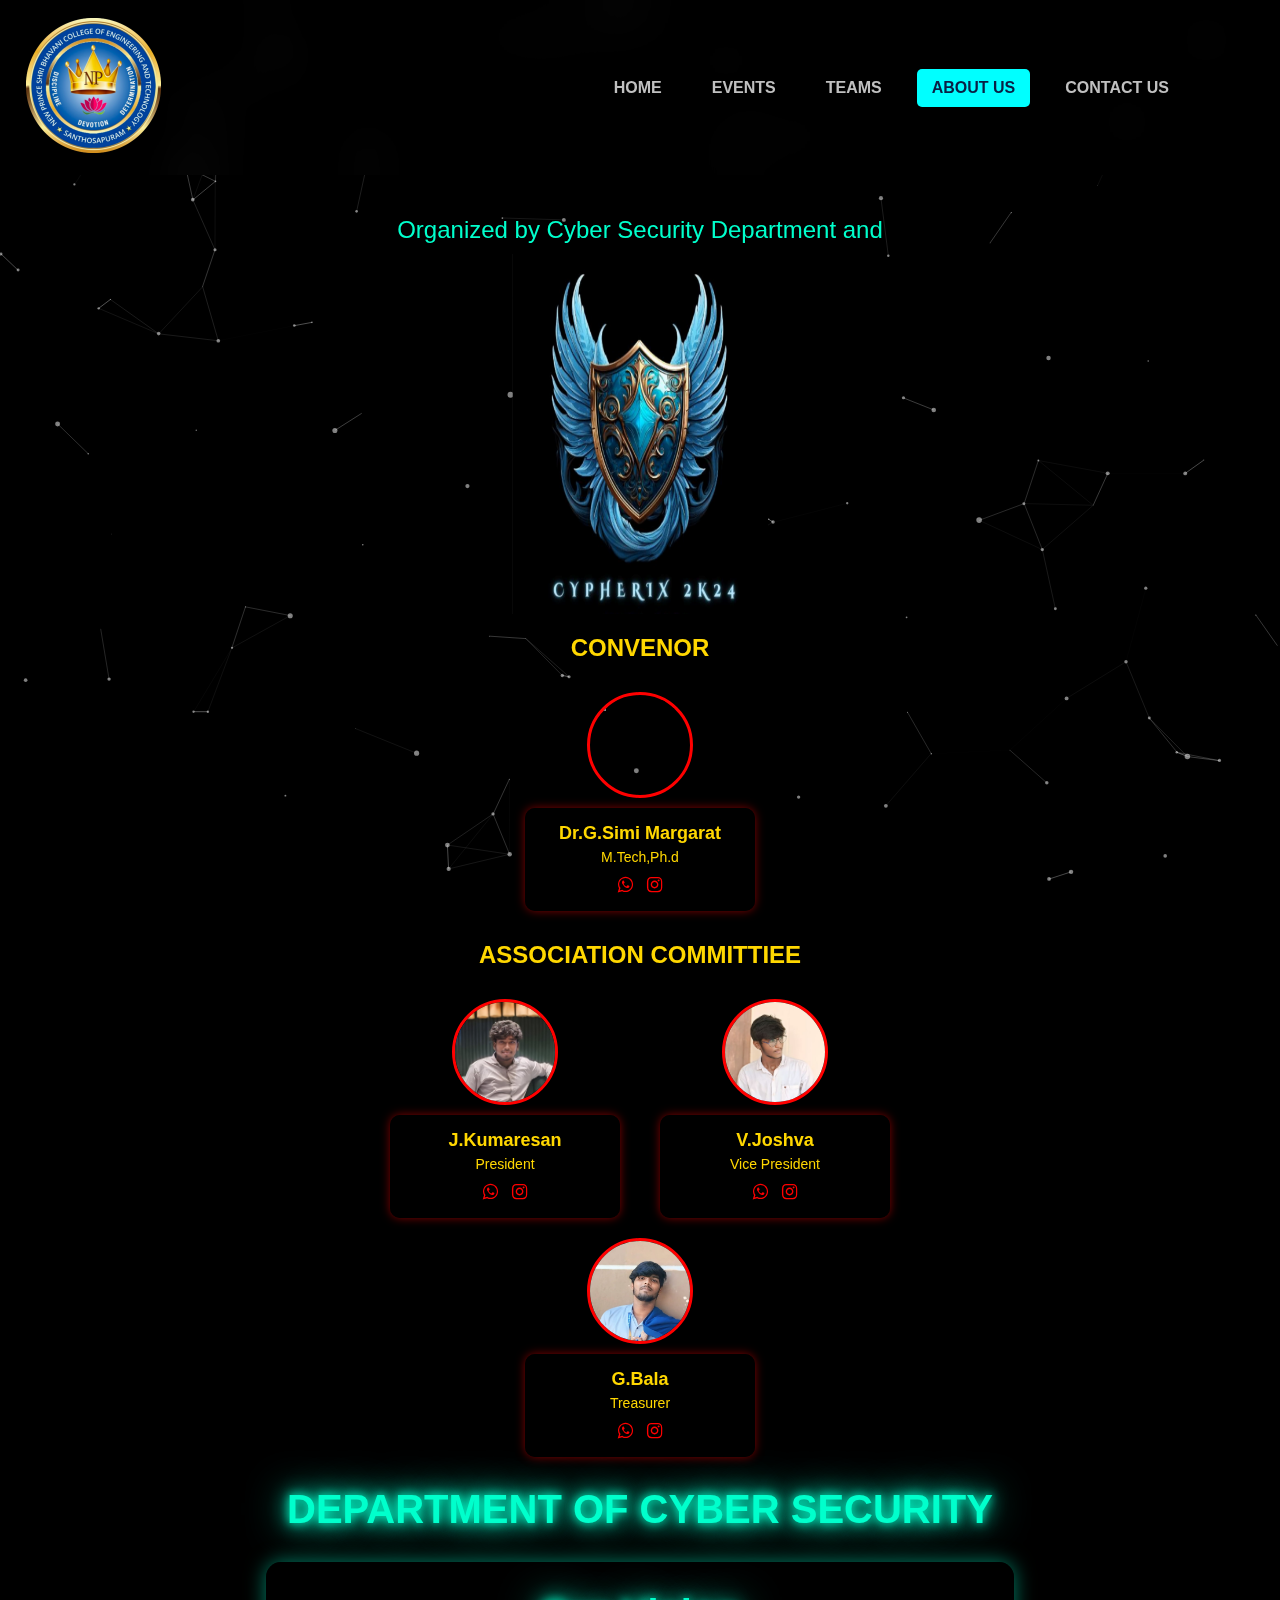
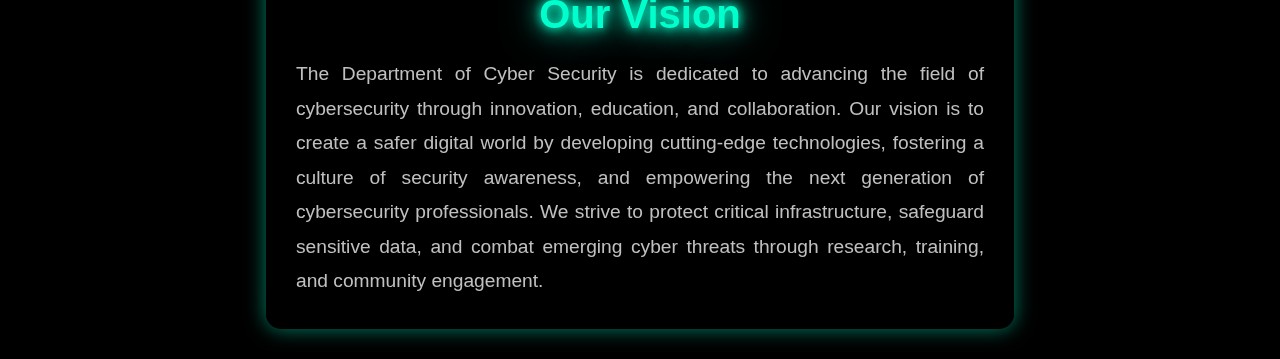
==== about-us.html @ 41dae0b8 "added countdown" ====
<!DOCTYPE html>
<html lang="en">
  <head>
    <link rel="icon" type="image/png" href="/assets/images/ico.png" />
    <meta charset="UTF-8" />
    <meta name="viewport" content="width=device-width, initial-scale=1.0" />
    <link rel="stylesheet" href="assets/css/Styles.css" />
    <script src="assets/js/Script.js"></script>
    <script src="assets/particles.min.js"></script>
    <script>
      particlesJS.load(
        "particles-js",
        "assets/particlesjs-config.json",
        function () {
          console.log("Particles.js configuration loaded successfully!");
        }
      );
    </script>
    <title>Teams</title>
    <link
      rel="stylesheet"
      href="https://cdnjs.cloudflare.com/ajax/libs/font-awesome/4.7.0/css/font-awesome.min.css"
    />
  </head>
  <body>
    <header class="navbar">
      <div class="logo">
        <img
          id="logooo"
          src="/assets/images/Cypherix.png"
          alt="Cypherix Logo"
        />
      </div>
      <div class="hamburger menu-toggle" onclick="toggleMenu()">
        <img src="/assets/images/thumb.png" alt="" />
      </div>
      <nav class="nav-links">
        <a href="/">Home</a>
        <a href="/Events.html">Events</a>
        <a href="/Teams.html">Teams</a>
        <a href="/about-us.html" class="selected">About Us</a>
        <a href="#">Contact Us</a>
      </nav>
      <nav class="nav-links mobile-menu">
        <a href="/">Home</a>
        <a href="/Events.html">Events</a>
        <a href="/Teams.html">Teams</a>
        <a href="/about-us.html" class="selected">About Us</a>
        <a href="#">Contact Us</a>
      </nav>
    </header>
    <div id="separator"></div>
    <div
      style="
        display: flex;
        justify-content: center;
        flex-direction: column;
        width: 100%;
        align-items: center; /* Center everything horizontally */
      "
    >
      <!-- Add the "Organized by" line -->
      <p
        style="
          font-size: 1.5rem;
          color: #00ffcc;
          text-align: center;
          margin-bottom: 10px;
        "
      >
        Organized by Cyber Security Department and
      </p>
      <!-- Cypherix Logo -->
      <div style="display: flex; justify-content: center">
        <img
          id="cyphlo"
          src="/assets/images/cypherixLogo.png"
          alt="Cypherix Logo"
        />
      </div>
      <!-- Cypherix Text -->
      <!-- <div class="tech-he" style="display: flex; justify-content: center">
    <div class="hu"><p>Cypherix</p></div>
  </div> -->
    </div>

    <!-- Row 1: Technical Event Heads -->
    <div class="team-row">
      <h2 class="row-heading">CONVENOR</h2>
      <div class="team-members">
        <div class="team-container">
          <div class="team-circle">
            <img src="/assets/images/teams" alt="Person 1" />
          </div>
          <div class="team-box">
            <p class="team-name">Dr.G.Simi Margarat</p>
            <p class="team-specialization">M.Tech,Ph.d</p>
            <div class="social-links">
              <a href="https://wa.me//johndoe" target="_blank"
                ><i class="fa fa-whatsapp"></i
              ></a>
              <a href="https://instagram.com/johndoe" target="_blank"
                ><i class="fa fa-instagram"></i
              ></a>
            </div>
          </div>
        </div>
      </div>
    </div>

    <!-- Row 2: Non-Technical Event -->
    <div class="team-row">
      <h2 class="row-heading">Association Committiee</h2>
      <div class="team-members">
        <div class="team-container">
          <div class="team-circle">
            <img src="/assets/images/teams/kumaresan.jpg" alt="Person 3" />
          </div>
          <div class="team-box">
            <p class="team-name">J.Kumaresan</p>
            <p class="team-specialization">President</p>
            <div class="social-links">
              <a href="https://wa.me//+916385105709" target="_blank"
                ><i class="fa fa-whatsapp"></i
              ></a>
              <a href="https://www.instagram.com/_mr__black___ghost/" target="_blank"
                ><i class="fa fa-instagram"></i
              ></a>
            </div>
          </div>
        </div>
        <div class="team-container">
          <div class="team-circle">
            <img src="/assets/images/teams/joshva.jpg" alt="Person 3" />
          </div>
          <div class="team-box">
            <p class="team-name">V.Joshva</p>
            <p class="team-specialization">Vice President</p>
            <div class="social-links">
              <a href="https://wa.me//+919344395887" target="_blank"
                ><i class="fa fa-whatsapp"></i
              ></a>
              <a href="https://www.instagram.com/its_me_joshva_2707/" target="_blank"
                ><i class="fa fa-instagram"></i
              ></a>
            </div>
          </div>
        </div>
      </div>
      <div class="team-members">
        <div class="team-container">
          <div class="team-circle">
            <img src="/assets/images/teams/bala.jpg" alt="Person 3" />
          </div>
          <div class="team-box">
            <p class="team-name">G.Bala</p>
            <p class="team-specialization">Treasurer</p>
            <div class="social-links">
              <a href="https://wa.me//+919962348907" target="_blank"
                ><i class="fa fa-whatsapp"></i
              ></a>
              <a href="https://www.instagram.com/unluckyfellow41/" target="_blank"
                ><i class="fa fa-instagram"></i
              ></a>
            </div>
          </div>
        </div>
      </div>
    </div>
    <!-- Row 3: Department of Cyber Security -->
    <div class="team-row">
      <h2 class="row-heading special-heading">Department of Cyber Security</h2>
      <div class="team-members">
        <div class="team-container">
          <div class="team-box-large">
            <p class="team-name special-heading">Our Vision</p>
            <p class="team-specialization-large">
              The Department of Cyber Security is dedicated to advancing the
              field of cybersecurity through innovation, education, and
              collaboration. Our vision is to create a safer digital world by
              developing cutting-edge technologies, fostering a culture of
              security awareness, and empowering the next generation of
              cybersecurity professionals. We strive to protect critical
              infrastructure, safeguard sensitive data, and combat emerging
              cyber threats through research, training, and community
              engagement.
            </p>
          </div>
        </div>
      </div>
    </div>

    <div id="particles-js"></div>
    <style>
      body {
        overflow-x: hidden;
      }
      /* Navbar styles */
      .navbar img {
        margin-right: 2vh;
      }

      /* Team Row */
      .team-row {
        margin: 20px auto;
        text-align: center;
        width: 80%;
        max-width: 1200px;
      }

      .row-heading {
        color: #ffd700; /* Gold */
        font-size: 24px;
        font-weight: bold;
        margin-bottom: 20px;
        text-transform: uppercase;
      }

      /* Team Members Container */
      .team-members {
        display: flex;
        flex-wrap: wrap;
        justify-content: center;
        gap: 20px;
      }

      /* Team Container */
      .team-container {
        display: flex;
        flex-direction: column;
        align-items: center;
        margin: 10px;
        text-align: center;
      }

      .team-circle {
        width: 100px;
        height: 100px;
        border-radius: 50%;
        overflow: hidden;
        border: 3px solid #ff0000; /* Red */
        margin-bottom: 10px;
        display: flex;
        justify-content: center;
        align-items: center;
      }

      .team-circle img {
        width: 100%;
        height: 100%;
        object-fit: cover;
      }

      .team-box {
        background-color: rgba(0, 0, 0, 0.8); /* Black with transparency */
        padding: 15px;
        border-radius: 10px;
        width: 200px;
        color: #ffd700; /* Gold */
        font-family: Arial, sans-serif;
        box-shadow: 0 0 10px rgba(255, 0, 0, 0.5); /* Red shadow */
        backdrop-filter: blur(5px);
      }

      .team-name {
        font-size: 18px;
        font-weight: bold;
        margin-bottom: 5px;
      }

      .team-specialization {
        font-size: 14px;
        margin-bottom: 10px;
      }

      .social-links a {
        color: #ff0000; /* Red */
        margin: 0 5px;
        font-size: 18px;
        text-decoration: none;
      }

      .social-links a:hover {
        color: #ffd700; /* Gold on hover */
      }
      .hu {
        font-size: 4vh;
        color: white;
        text-shadow: 0 0 5px #00ffcc, 0 0 10px #00ffcc, 0 0 20px #00ffcc,
          0 0 40px #00ffcc;
      }
      /* Special Heading Style */
      .special-heading {
        font-family: "Orbitron", sans-serif; /* Futuristic font */
        font-size: 2.5rem;
        color: #00ffcc; /* Neon cyan */
        text-shadow: 0 0 10px #00ffcc, 0 0 20px #00ffcc, 0 0 40px #00ffcc;
        margin-bottom: 20px;
      }

      /* Large Box for Description */
      .team-box-large {
        background-color: rgba(0, 0, 0, 0.6); /* Semi-transparent black */
        padding: 30px;
        border-radius: 15px;
        width: 80%; /* Wider box */
        max-width: 800px; /* Maximum width */
        color: #ffffff; /* White text */
        font-family: Arial, sans-serif;
        box-shadow: 0 0 20px rgba(0, 255, 204, 0.5); /* Neon glow */
        backdrop-filter: blur(10px); /* Blurred background */
        margin: 0 auto; /* Center the box */
      }

      /* Large Text for Description */
      .team-specialization-large {
        font-size: 1.2rem;
        line-height: 1.8;
        text-align: justify;
        color: #c0c0c0; /* Light gray for readability */
      }
      #cyphlo {
        height: 40vh;
        width: 20vw;
      }
      /* Mobile Responsive Styles */
      @media (max-width: 768px) {
        /* Adjust the "Organized by" line */
        p {
          font-size: 1.2rem; /* Smaller font size for mobile */
        }

        /* Adjust Cypherix logo size */
        /* img {
    height: 10vh; 
    width: 11vh;
  } */

        /* Adjust Cypherix text */
        .hu {
          font-size: 3vh; /* Smaller font size for mobile */
        }

        /* Adjust the Department of Cyber Security section */
        .team-box-large {
          width: 90%; /* Wider box for mobile */
          padding: 20px; /* Smaller padding for mobile */
        }

        .team-specialization-large {
          font-size: 1rem; /* Smaller font size for mobile */
          line-height: 1.6; /* Better line spacing for mobile */
        }

        /* Adjust headings for mobile */
        .special-heading {
          font-size: 2rem; /* Smaller heading for mobile */
        }

        /* Adjust team boxes for mobile */
        .team-box {
          width: 90%; /* Wider box for mobile */
          margin: 10px auto; /* Center the box */
        }
        #cyphlo {
          width: 70vw;
          height: 30vh;
        }
      }
    </style>
  </body>
</html>
---- assets/css/Styles.css ----
/* General Reset */
* {
  margin: 0;
  padding: 0;
  z-index: 1;
}

/* Body Styling */
body {
  margin: 0;
  font-family: Arial, sans-serif;
  background-color: black; /* Deep Blue */
}

/* Navbar Styling */
.navbar {
  display: flex;
  justify-content: space-between;
  align-items: center;
  /* background-color: black;  */
  width: 100%;
  position: fixed;
  top: 0;
  left: 0;
  z-index: 2;
  /* backdrop-filter: blur(20px); */
  /* background-color: #800020; */
  /* background: linear-gradient(to bottom, #2FCADB, #4e9aa9, #607071); */
  backdrop-filter: blur(20px);
}

/* Flex Layout for Desktop */
.nav-links {
  display: flex;
  gap: 20px;
  margin-right: 7.5vw;
  /* border-radius: 50%; */
}

.nav-links a {
  color: #c0c0c0; /* Silver */
  text-decoration: none;
  padding: 10px 15px;
  text-transform: uppercase;
  font-weight: bold;
}

.nav-links a:hover {
  background-color: #00ffff; /* Electric Cyan */
  color: #0a1f44; /* Deep Blue */
  border-radius: 5px;
}

.nav-links a.selected {
  background-color: #00ffff; /* Electric Cyan */
  color: #0a1f44; /* Deep Blue */
  border-radius: 5px;
}

/* Mobile Menu Styling */
.nav-links.mobile-menu {
  display: none; /* Hidden by default */
  flex-direction: column; /* Stack links vertically */
  position: absolute;
  top: 60px; /* Adjust according to navbar height */
  left: 0;
  width: 100%;
  background-color: #2e2e2e; /* Dark Gray */
  z-index: 1000; /* Ensure it is above other content */
}

.nav-links.mobile-menu a {
  color: #c0c0c0; /* Silver */
  text-decoration: none;
  padding: 15px 20px;
  text-transform: uppercase;
  font-weight: bold;
  display: block; /* Each link takes up full width */
}

.nav-links.mobile-menu a:hover {
  background-color: #00ffff;
  color: #0a1f44;
  border-radius: 5px;
}

.nav-links.mobile-menu.active {
  margin-top: 20px;
  display: flex; /* Show menu when active */
}

/* Hamburger Styling */
.hamburger {
  display: none; /* Hide by default */
  cursor: pointer;
  width: 40px; /* Ensure visibility */
  height: 40px;
  position: absolute;
  top: 15px;
  right: 20px;
  z-index: 100;
}
.hamburger img {
  width: 100%;
  height: 100%;
}
.logo img {
  margin-top: 2vh;
  margin-bottom: 2vh;
  margin-left: 2vw;
  height: 15vh;
}

.navbar img {
  height: 5vh;
}
#spart {
  height: 40px;
}
#logooo {
  height: 15vh;
}
.navbar img {
  height: 5vh;
}
/* Additional Styles */
#poster-section {
  display: block;
  justify-content: center;
  align-items: center;
  /* margin-bottom: 10vh; */
  padding-top: 0px;
  height: auto;
}
#poster-section img {
  max-width: 100%;
  height: 40vh;
  border-radius: 10px; /* Optional rounded corners */
  box-shadow: 0 4px 8px rgba(0, 0, 0, 0.3); /* Adds a slight shadow */
}

#a111 {
  display: flex;
  justify-content: center;
}
#backgroundVideo {
  position: fixed;
  top: 0;
  left: 0;
  width: 100%;
  height: 100%;
  object-fit: cover;
  z-index: -1;
}
#pos-img {
  display: flex;
  justify-content: center;
}
.symp-nam {
  font-family: "Uchen", serif;
  color: beige;
  font-size: 4vh;
}
#home-main {
  margin-top: 20vh;
}
.RegDiv {
  position: absolute;
  bottom: 50%;
  left: 50%;
  transform: translateX(-50%);
}
.RegisterButton {
  background-color: red;
  color: white;
  border: none;
  padding: 10px 20px;
  font-size: 16px;
  cursor: pointer;
  position: relative;
  bottom: 0;
  left: 50%;
  transform: translateX(-50%);
}
.welcome {
  /* padding-left: 1vw; */
  padding-top: 5vh;
  text-align: left;
}
.welcome h2 {
  color: beige;
  font-size: 8vh;
}
.welcome p {
  color: beige;
  font-size: 6vh;
}
#particles-js {
  position: fixed; /* Covers the entire viewport */
  top: 0;
  left: 0;
  width: 100%;
  height: 100%;
  z-index: -1; /* Keeps it behind other content */
  pointer-events: none; /* Allows mouse events to pass through */
}
.tech-des h2 {
  color: beige;
  font-family: "Uchen", serif;
  font-size: 7vh;
}
.tech-des {
  color: beige;
  font-family: "Poppins", sans-serif;
}
#event-main {
  margin-top: 20vh;
  /* display: flex;
  flex-wrap: wrap;
  flex-direction: column; */
}
#event-main img {
  object-fit: cover;
  width: 100%;
}
@keyframes scaleText {
  0% {
    transform: scale(3);
    opacity: 0;
  }
  100% {
    transform: scale(1);
    opacity: 1;
  }
}

#tech-he {
  animation: scaleText 1s ease-out;
}

.outer-par {
  perspective: 1000px;
  width: 30vw;
  height: 40vw;
  margin-bottom: 10vh;
  /* height: fit-content; */
  /* position: absolute; */
}
#events {
  /* display: grid; */
  /* height: 100vh; */
  display: flex;
  flex-direction: column;
  /* gap: 3vw; */
  align-items: center;
  /* justify-content: space-around; */
  /* grid-template-columns: repeat(2, 1fr); */
  gap: 50px;
  /* margin-left: 3vw; */
  /* padding: 20px; */
}
.event-row {
  display: flex;
  justify-content: center;
  gap: 50px;
  width: 100%;
}
.center-card {
  display: flex;
  justify-content: center;
  margin-top: 20px;
}
.non-tech-logo-container {
  display: flex;
  justify-content: center;
  /* margin-top: 150vh; */
  /* margin-top: 80px; Ensures proper spacing */
}
/* .TechLogo {
  height: 50vh;
} */
.card {
  position: relative;
  width: 30vw;
  height: 35vw;
  transform-style: preserve-3d;
  font-size: 2.5vw;
  cursor: pointer;
  display: flex;
  justify-content: center;
  align-items: center;
  background-color: green;
  box-shadow: none;
  border-radius: 8px;
}
.event {
  background-color: #37b7c3;
  border-radius: 8px;
  width: 30vw;
  height: 35vw;
  color: white;
  perspective: 1000px;
  backface-visibility: hidden;
  position: absolute;
  background-size: cover;
  background-position: center;
}

.backside {
  font-size: 1.5vw;
  border-radius: 8px;
  width: 30vw;
  height: 35vw;
  color: white;
  backface-visibility: hidden;
  position: absolute;
  display: flex;
  align-items: center;
  justify-content: center;
  flex-direction: column;
  transform: rotateY(180deg);
}
.backside li {
  text-align: center;
}
.Heading {
  display: flex;
  justify-content: center;
  align-items: center;
}
.Desc {
  font-size: 1.75vw;
  width: 100%;
  color: white;
  text-align: center;
  position: absolute;
  backface-visibility: hidden;
  display: flex;
  justify-content: center;
  align-items: center;
  bottom: 0;
  z-index: 2;
}
#an {
  font-size: 1.5vw;
}
.techbg::before {
  content: "";
  background-image: url("/assets/images/BG.webp");
  position: absolute;
  background-size: cover;
  background-position: center;
  top: 0;
  left: 0;
  right: 0;
  bottom: 0;
  opacity: 0.9;
}
/* .card.flipped {
  transform: rotateY(180deg);
  box-shadow: 0 8px 16px 0 rgba(0, 0, 0, 0.6);
} */
/* #events .event:nth-child(3) {
  grid-column: 1 / -1;
  justify-self: center;
  width: 50%;
} */
/* .TechLogo {
  margin-top: 10vh;
} */

.NTechLogo {
  object-fit: cover;
  height: 50vh;
  margin-top: 5vh;
  margin-bottom: 10vh;
}
#NTevent-main {
  margin-top: 5vh;
  position: relative;
}

#NTevents {
  display: flex;
  flex-direction: column;
  /* grid-template-columns: repeat(2, 1fr); */
  justify-content: space-around;
  align-items: center;
  gap: 20px;
  margin-top: 5vh;
  clear: both;
  position: relative;
}

.sub-nav {
  z-index: 2000;
  display: flex;
  justify-content: space-between;
  /* margin-top: 20vh; */
}
/* Technical page's css start from here */
.tech-he {
  font-family: "Montserrat", sans-serif;
  text-transform: uppercase;
  font-weight: 900;
  letter-spacing: 2px;
  text-shadow: 0px 4px 10px rgba(0, 0, 0, 0.8);
  opacity: 0;
  animation: fadeIn 1.5s ease-out forwards, glitch 2s infinite;
}
.tech-wo {
  color: white;
  font-size: 7vw;
  animation: flicker 2s infinite alternate;
}
.events-wo {
  color: #00c9a7;
  font-size: 7vw;
  animation: flicker 2s infinite alternate-reverse;
  /* position: relative; */
}
@keyframes fadeIn {
  from {
    opacity: 0;
    transform: translateY(-20px);
  }
  to {
    opacity: 1;
    transform: translateY(0);
  }
}

/* Glitch effect */
@keyframes glitch {
  0% {
    transform: translateX(0);
  }
  20% {
    transform: translateX(-2px);
  }
  40% {
    transform: translateX(2px);
  }
  60% {
    transform: translateX(-1px);
  }
  80% {
    transform: translateX(1px);
  }
  100% {
    transform: translateX(0);
  }
}

/* Neon Flicker Effect */
@keyframes flicker {
  0% {
    opacity: 1;
    text-shadow: 0px 0px 10px rgba(0, 255, 150, 0.9);
  }
  50% {
    opacity: 0.8;
    text-shadow: 0px 0px 20px rgba(0, 255, 150, 0.7);
  }
  100% {
    opacity: 1;
    text-shadow: 0px 0px 30px rgba(0, 255, 150, 1);
  }
}
.okiii {
  font-size: 5vh;
}
.DescText {
  color: beige;
}
.evendesc {
  margin-left: 15vw;
  font-size: 3vh;
}
#separator {
  margin-top: 24vh;
}
.event-rules {
  overflow-y: auto;
  max-height: 35vh;
  text-align: left;
}
.rega {
  display: block;
  width: fit-content;
  margin: 20px auto 0;
  padding: 12px 24px;
  font-size: 18px;
  font-weight: bold;
  color: white;
  background: linear-gradient(45deg, #ff5722, #ff9800);
  border: none;
  border-radius: 8px;
  text-align: center;
  text-decoration: none;
  box-shadow: 0 0 10px rgba(255, 87, 34, 0.8);
  transition: transform 0.2s, box-shadow 0.2s;
}
@media (max-width: 768px) {
  #home-main {
    margin-top: 15vh;
  }
  #logooo {
    height: 8vh;
  }
  #poster-section {
    /* margin-top: 15vh; */
    padding-top: 0;
    /* padding-left: 15vw; */
    border-radius: 100%;
  }
  #poster-section img {
    height: 28vh;
    width: 65vw;
  }
  .welcome {
    padding-left: 0px;
  }
  .welcome p {
    font-size: 6vw;
    text-align: left;
  }
  .welcome h2 {
    font-size: 10vw;
    text-align: left;
  }

  .hamburger {
    display: block; /* Ensure it's shown on mobile */
    cursor: pointer;
    width: 40px;
    height: 40px;
    position: absolute;
    top: 15px;
    right: 20px;
    z-index: 2000;
  }

  /* Hide default navbar links on mobile */
  .nav-links {
    display: none;
  }
  .navbar {
    position: fixed;
  }
  .nav-links.mobile-menu {
    display: none; /* Hidden by default */
    flex-direction: column;
    position: absolute;
    top: 60px;
    left: 0;
    width: 100%;
    background-color: #2e2e2e;
    z-index: 1000; /* Ensure it's above other content */
  }

  .nav-links.mobile-menu.active {
    display: flex; /* Show menu when active */
  }
  /* .sub-nav{
    flex-wrap: wrap;
  } */
  /* .sub-nav{
    white-space:nowrap;
  } */
  .tech-des h2 {
    color: beige;
    font-family: "Uchen", serif;
    font-size: 4vh;
  }
  .tech-des {
    color: beige;
    font-family: "Poppins", sans-serif;
  }
  #non-tech-ha {
    font-size: 3.5vh;
  }
  .menu-toggle {
    z-index: 1000000000;
    display: block;
  }
  #event-main {
    display: flex;
    justify-content: space-around;
    align-items: center;
    flex-direction: column;
    margin-top: 15vh;
  }
  /* #events .event:nth-child(3) {
    grid-column: auto;
    justify-self: stretch;
    width: auto;
  } */
  #events {
    display: flex;
    flex-direction: column;
    gap: 40px;
    align-items: center;
    position: relative;
    left: 0;
    margin-top: 5vh;
    /* height: 140vh; */
  }
  .event-row {
    display: flex;
    flex-direction: column; /* Makes events appear one per row */
    gap: 30px; /* Increased gap between events */
    align-items: center;
    width: 100%;
  }
  .TechLogo {
    height: 30vh;
  }
  #tech-he {
    font-size: 30px; /* Reduce font size */
    flex-direction: column; /* Stack text vertically */
    text-align: center;
    gap: 5px;
    margin-top: 20vh;
  }
  .non-tech-logo-container {
    margin-top: 0;
  }
  .navbar {
    position: fixed;
    display: block;
  }
  #NTevents {
    display: block;
    align-items: center;
    margin-top: 0vh;
  }
  .NTechLogo {
    margin-bottom: 10vh;
    height: 20vh;
  }
  .outer-par {
    width: 65vw;
    height: 80vw;
    /* margin-left: 10vh; */
  }
  .card {
    display: flex;
    flex-direction: column;
    align-items: center;
    justify-content: center;
    /* border-left: 15vh; */
    margin-bottom: 30vh;
    margin-top: auto;
    background-color: #37b7c3;
    border-radius: 8px;
    width: 65vw;
    height: 80vw;
    color: white;
    perspective: 1000px;
    backface-visibility: hidden;
    display: block;
    /* position: absolute; */

    /* align-items: center;
    justify-content: center;
    flex-direction: column; */
    margin-bottom: 10vh;
  }
  /* .card:hover {
    transform: rotateY(180deg);
    box-shadow: 0 8px 16px 0 rgba(0, 0, 0, 0.6);
  } */

  .Desc {
    font-size: 3.5vw;
    width: 100%;
    display: flex;
    justify-content: center;
    align-items: center;
  }
  #an {
    font-size: 3vw;
  }
  .event {
    background-color: #37b7c3;
    display: flex;
    flex-direction: column;
    gap: 100vh;
    /* padding: 20px; */
    border-radius: 8px;
    width: 100%;
    height: 100%;
    color: white;
    perspective: 1000px;
    backface-visibility: hidden;
    position: absolute;
    margin-bottom: 10vh;
    /* gap: 100px; */
  }

  .backside {
    font-size: 1.5vw;
    /* padding: 20px; */
    border-radius: 8px;
    width: 65vw;
    height: 80vw;
    color: white;
    perspective: 1000px;
    backface-visibility: hidden;
    position: absolute;
    margin-bottom: 10vh;
    font-size: 150%;
  }
  .Heading {
    font-size: 125%;
  }

  #separator {
    margin-top: 18vh;
  }
}
/* counter section  */
#count {
  background: #f6f9f9;
}

#count .count-wrapper {
  background-image: linear-gradient(65deg, #d9e224 0, #f04444 100%);
  border-radius: 4px;
  box-shadow: 0px 4px 25px 0px rgba(0, 0, 0, 0.08);
  margin-bottom: -35px;
  margin-top: -35px;
  padding: 15px 0;
  position: relative;
  top: -40px;
  /* z-index: 2; */
  display: inline-block;
  width: 100%;
}

.time-count div {
  text-align: center;
}

.time-entry {
  display: inline-block;
  margin: 15px 0;
  width: 24%;
  float: left;
  margin-right: 0;
  border: none;
  position: relative;
  height: auto;
  font-family: "Roboto", sans-serif;
  border-radius: 4px;
  text-align: center;
  font-weight: 400;
  color: #fff;
  font-size: 14px;
  letter-spacing: 1px;
  line-height: 22px;
}

.time-entry span {
  font-size: 60px;
  line-height: 45px;
  font-weight: 700;
  letter-spacing: 0.3;
  font-family: "Roboto", sans-serif;
  display: block;
  color: #fff;
  margin-bottom: 10px;
}

.time-entry b {
  position: absolute;
  right: 0;
  top: 50%;
  bottom: 0;
  margin: auto;
  font-size: 30px;
  -webkit-transform: translateY(-18%);
  -ms-transform: translateY(-18%);
  transform: translateY(-18%);
}

.time-entry:first-child {
  border-left: none;
}

@media (max-width: 768px) {
  .time-entry span{
    font-size: 30px;
  }
}
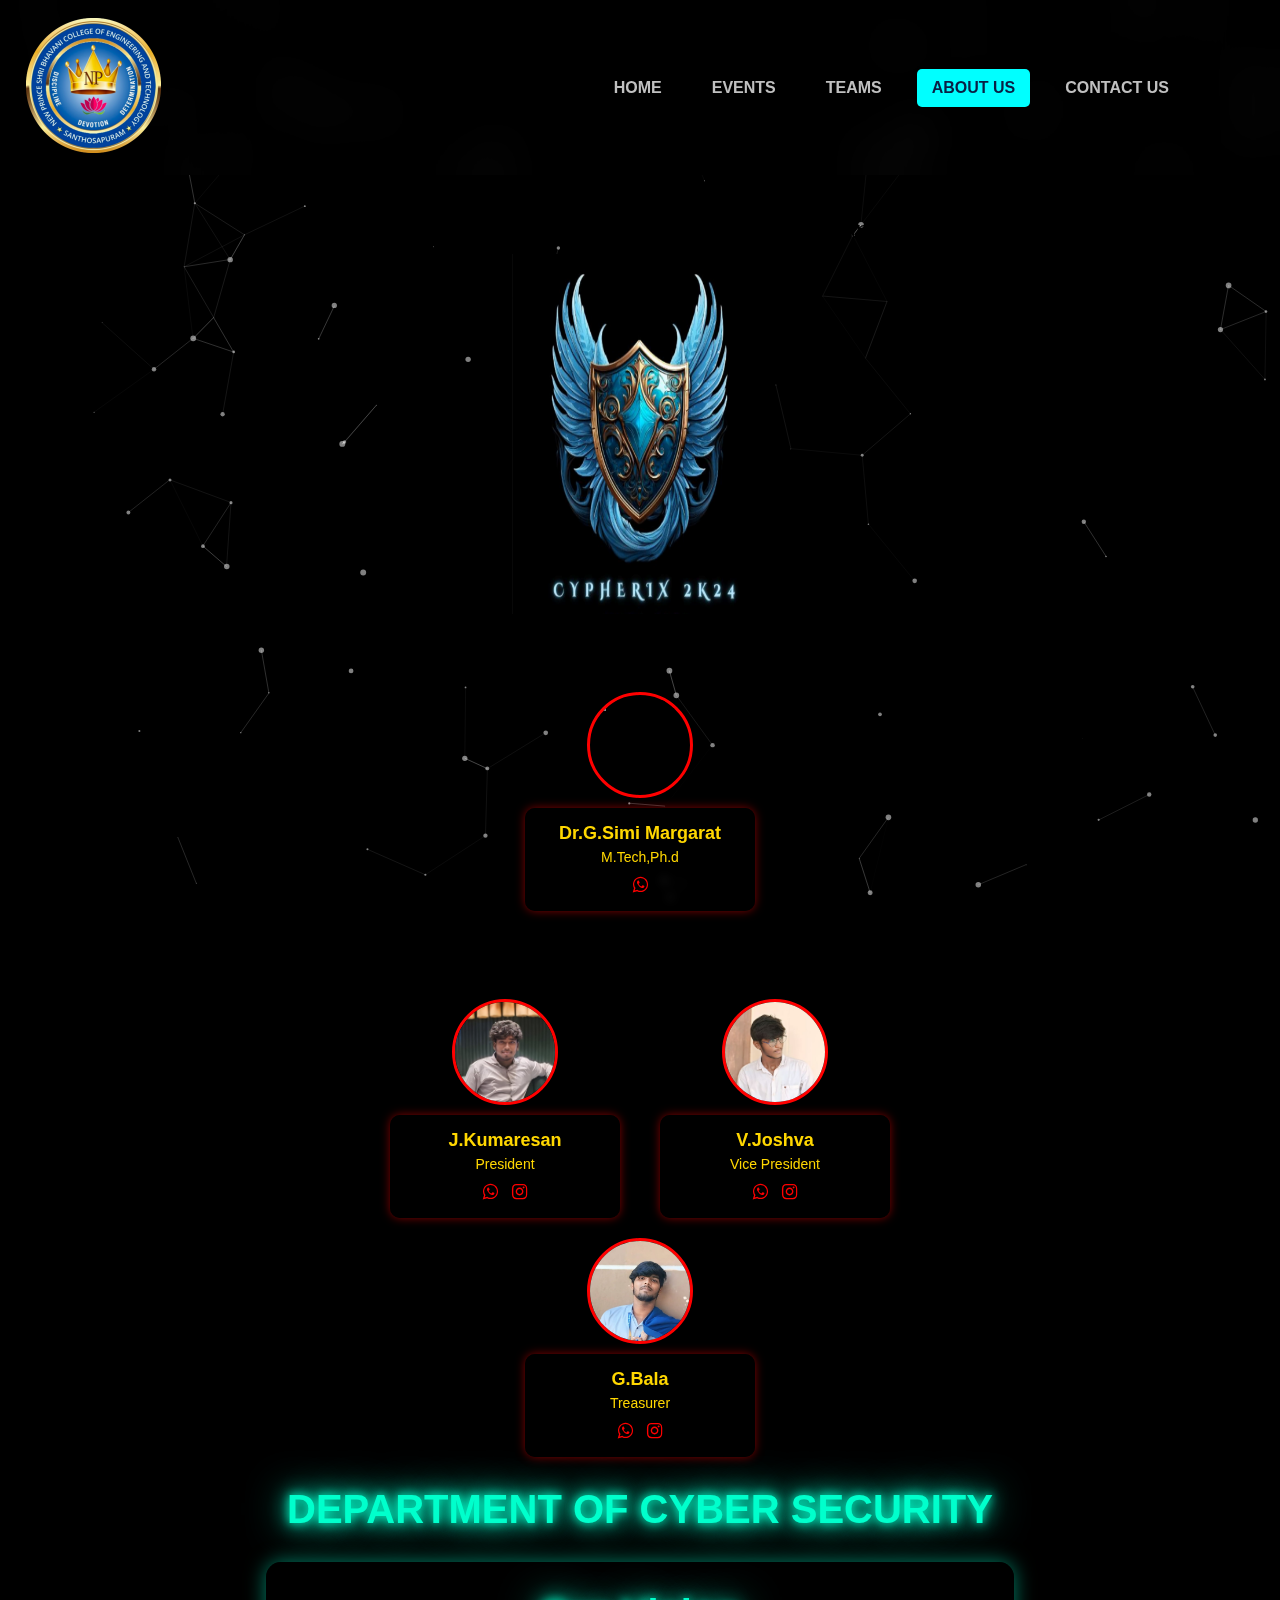
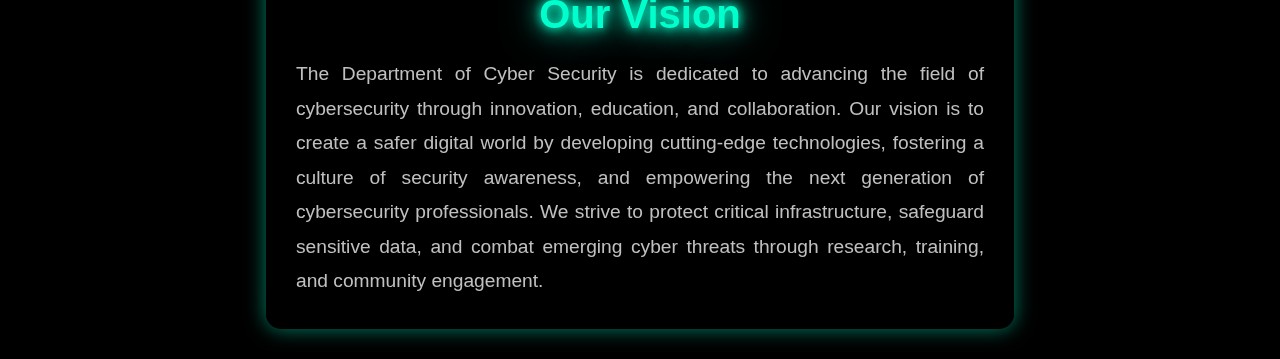
==== commit 4a5a1633: "added staff image" ====
--- a/about-us.html
+++ b/about-us.html
@@ -16,7 +16,7 @@
         }
       );
     </script>
-    <title>Teams</title>
+    <title>About Us</title>
     <link
       rel="stylesheet"
       href="https://cdnjs.cloudflare.com/ajax/libs/font-awesome/4.7.0/css/font-awesome.min.css"
@@ -39,14 +39,14 @@
         <a href="/Events.html">Events</a>
         <a href="/Teams.html">Teams</a>
         <a href="/about-us.html" class="selected">About Us</a>
-        <a href="#">Contact Us</a>
+        <a href="/contact-us.html">Contact Us</a>
       </nav>
       <nav class="nav-links mobile-menu">
         <a href="/">Home</a>
         <a href="/Events.html">Events</a>
         <a href="/Teams.html">Teams</a>
         <a href="/about-us.html" class="selected">About Us</a>
-        <a href="#">Contact Us</a>
+        <a href="/contact-us.html">Contact Us</a>
       </nav>
     </header>
     <div id="separator"></div>
@@ -63,7 +63,7 @@
       <p
         style="
           font-size: 1.5rem;
-          color: #00ffcc;
+          color: 00ffcc;
           text-align: center;
           margin-bottom: 10px;
         "
@@ -99,9 +99,9 @@
               <a href="https://wa.me//johndoe" target="_blank"
                 ><i class="fa fa-whatsapp"></i
               ></a>
-              <a href="https://instagram.com/johndoe" target="_blank"
+              <!-- <a href="https://instagram.com/johndoe" target="_blank"
                 ><i class="fa fa-instagram"></i
-              ></a>
+              ></a> -->
             </div>
           </div>
         </div>
@@ -123,7 +123,9 @@
               <a href="https://wa.me//+916385105709" target="_blank"
                 ><i class="fa fa-whatsapp"></i
               ></a>
-              <a href="https://www.instagram.com/_mr__black___ghost/" target="_blank"
+              <a
+                href="https://www.instagram.com/_mr__black___ghost/"
+                target="_blank"
                 ><i class="fa fa-instagram"></i
               ></a>
             </div>
@@ -140,7 +142,9 @@
               <a href="https://wa.me//+919344395887" target="_blank"
                 ><i class="fa fa-whatsapp"></i
               ></a>
-              <a href="https://www.instagram.com/its_me_joshva_2707/" target="_blank"
+              <a
+                href="https://www.instagram.com/its_me_joshva_2707/"
+                target="_blank"
                 ><i class="fa fa-instagram"></i
               ></a>
             </div>
@@ -159,7 +163,9 @@
               <a href="https://wa.me//+919962348907" target="_blank"
                 ><i class="fa fa-whatsapp"></i
               ></a>
-              <a href="https://www.instagram.com/unluckyfellow41/" target="_blank"
+              <a
+                href="https://www.instagram.com/unluckyfellow41/"
+                target="_blank"
                 ><i class="fa fa-instagram"></i
               ></a>
             </div>
@@ -209,7 +215,7 @@
       }
 
       .row-heading {
-        color: #ffd700; /* Gold */
+        color: ffd700; /* Gold */
         font-size: 24px;
         font-weight: bold;
         margin-bottom: 20px;
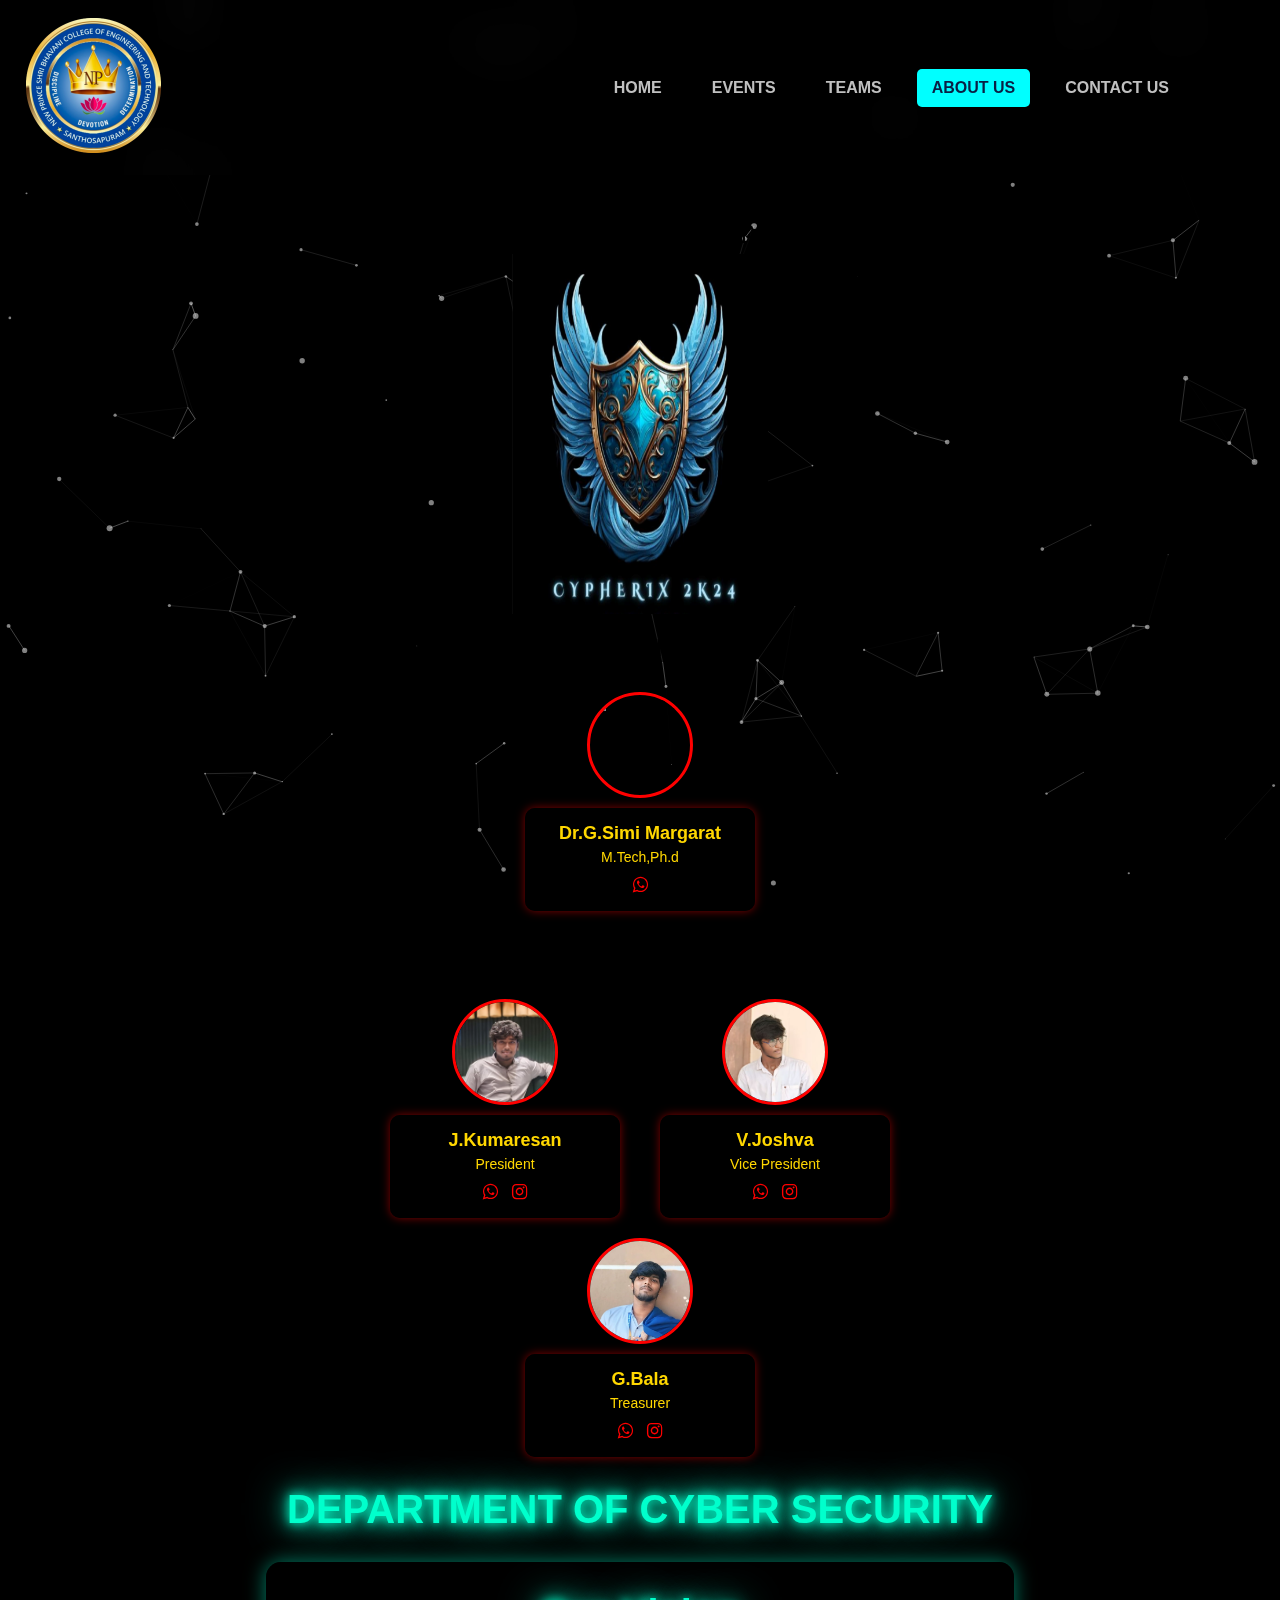
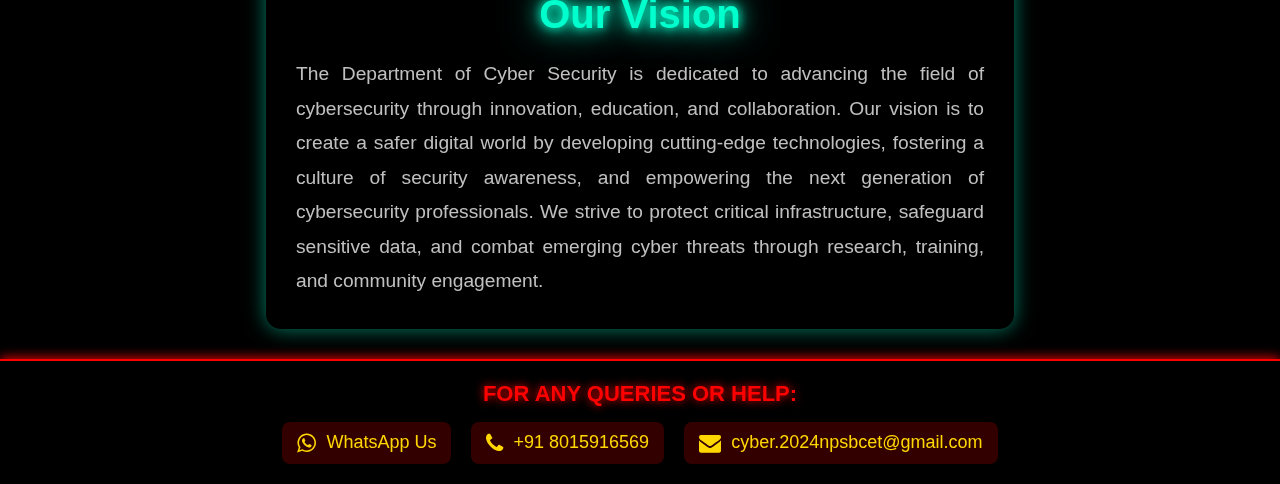
==== commit cbf6ca24: "added contact me" ====
--- a/about-us.html
+++ b/about-us.html
@@ -195,7 +195,95 @@
         </div>
       </div>
     </div>
-
+    <footer class="cyber-footer">
+      <div class="footer-container">
+        <p class="footer-title">For Any Queries or Help:</p>
+        <div class="footer-contacts">
+          <div class="contact-item">
+            <i class="fa fa-whatsapp"></i>
+            <a href=https://wa.me/918015916569?text=I%20am%20interested%20in%20joining%20your%20symposium.%20Can%20you%20help%20me?%20I%20have%20some%20queries." target="_blank">WhatsApp Us</a>
+          </div>
+          <div class="contact-item">
+            <i class="fa fa-phone"></i>
+            <a href="tel:+918015916569">+91 8015916569</a>
+          </div>
+          <div class="contact-item">
+            <i class="fa fa-envelope"></i>
+            <a href="mailto:cyber.2024npsbcet@gmail.com">cyber.2024npsbcet@gmail.com</a>
+          </div>
+        </div>
+      </div>
+    </footer>
+    <style>
+      .cyber-footer {
+  background: black;
+  padding: 20px 10px;
+  text-align: center;
+  color: gold;
+  font-family: "Arial", sans-serif;
+  border-top: 2px solid red;
+  box-shadow: 0px -2px 10px rgba(255, 0, 0, 0.8);
+}
+
+.footer-container {
+  max-width: 800px;
+  margin: auto;
+}
+
+.footer-title {
+  font-size: 22px;
+  font-weight: bold;
+  text-transform: uppercase;
+  color: red;
+  text-shadow: 0 0 10px red;
+  margin-bottom: 15px;
+}
+
+.footer-contacts {
+  display: flex;
+  justify-content: center;
+  gap: 20px;
+  flex-wrap: wrap;
+}
+
+.contact-item {
+  display: flex;
+  align-items: center;
+  gap: 10px;
+  font-size: 18px;
+  background: rgba(255, 0, 0, 0.2);
+  padding: 10px 15px;
+  border-radius: 8px;
+  transition: 0.3s ease;
+}
+
+.contact-item i {
+  color: gold;
+  font-size: 22px;
+}
+
+.contact-item a {
+  color: gold;
+  text-decoration: none;
+  transition: 0.3s;
+}
+
+.contact-item:hover {
+  background: red;
+  box-shadow: 0 0 10px red;
+}
+
+.contact-item a:hover {
+  color: black;
+}
+
+.footer-rights {
+  margin-top: 10px;
+  font-size: 14px;
+  color: gray;
+}
+
+    </style> 
     <div id="particles-js"></div>
     <style>
       body {
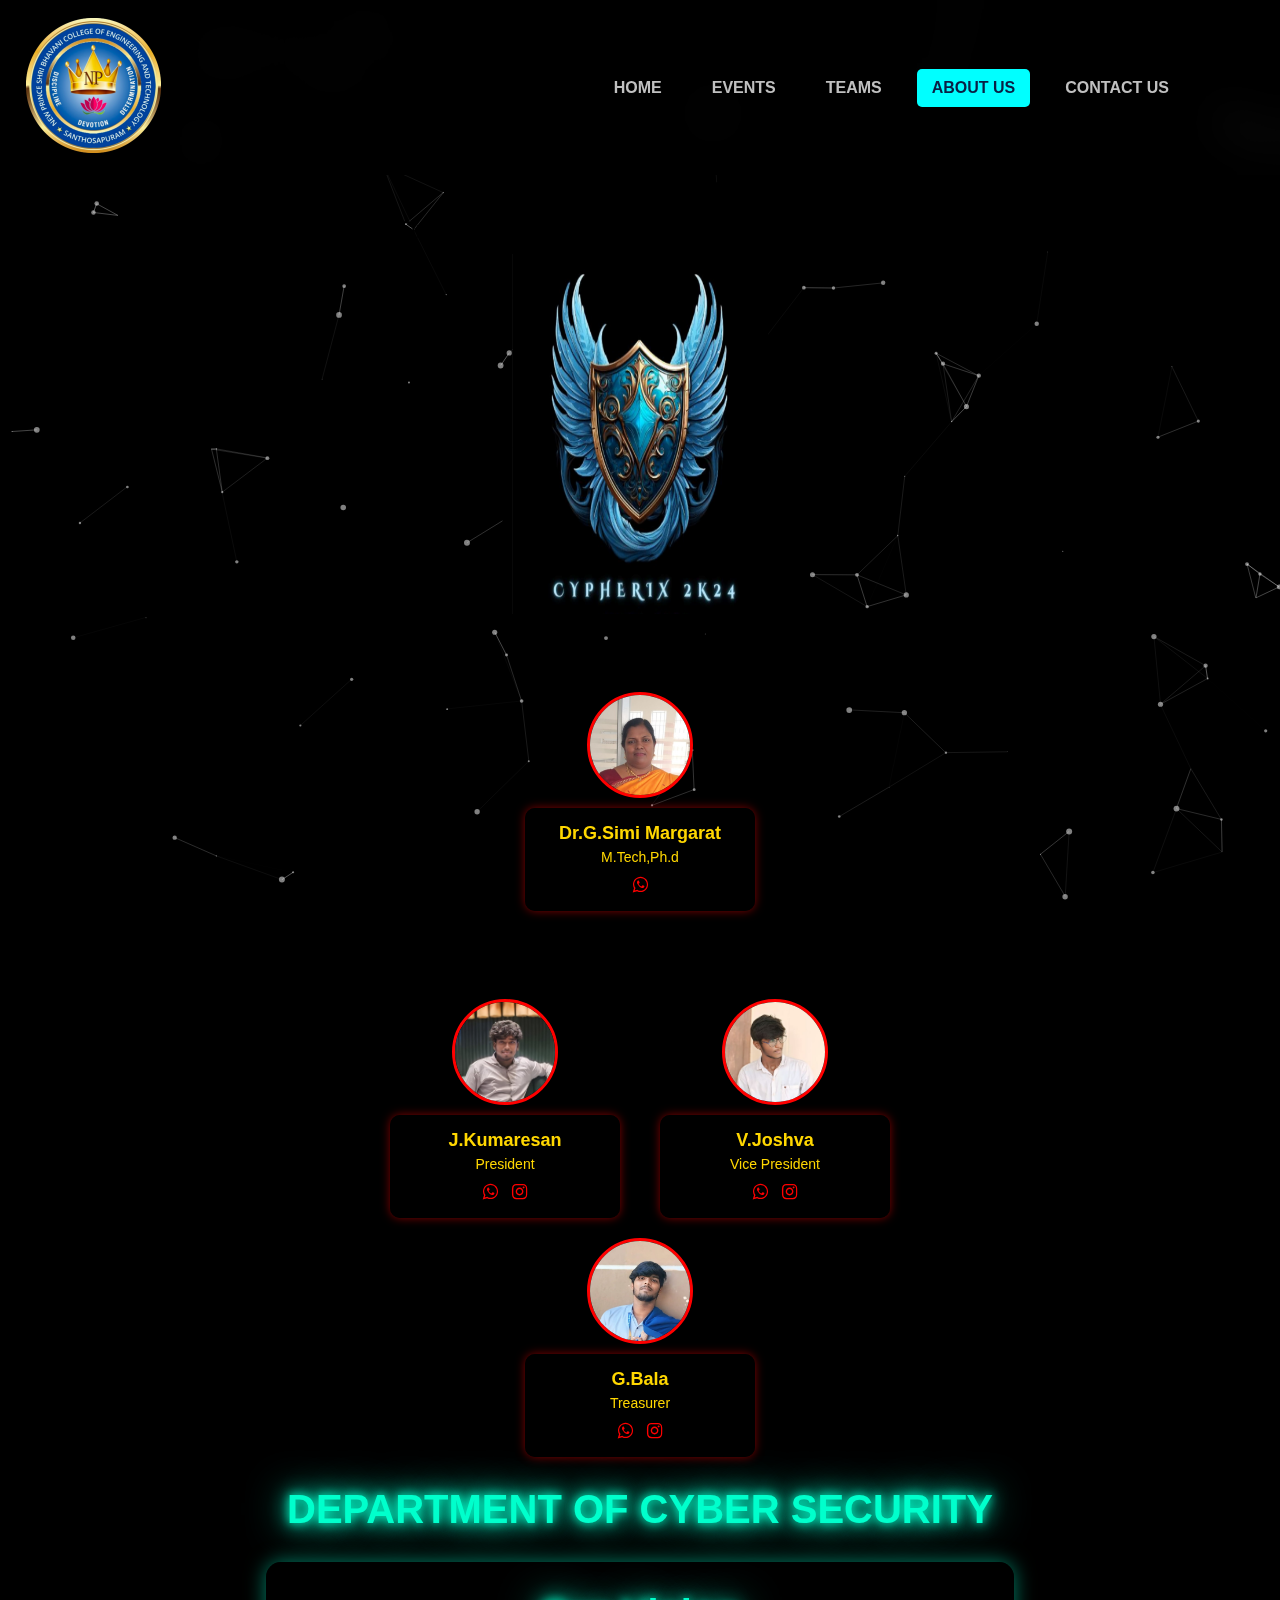
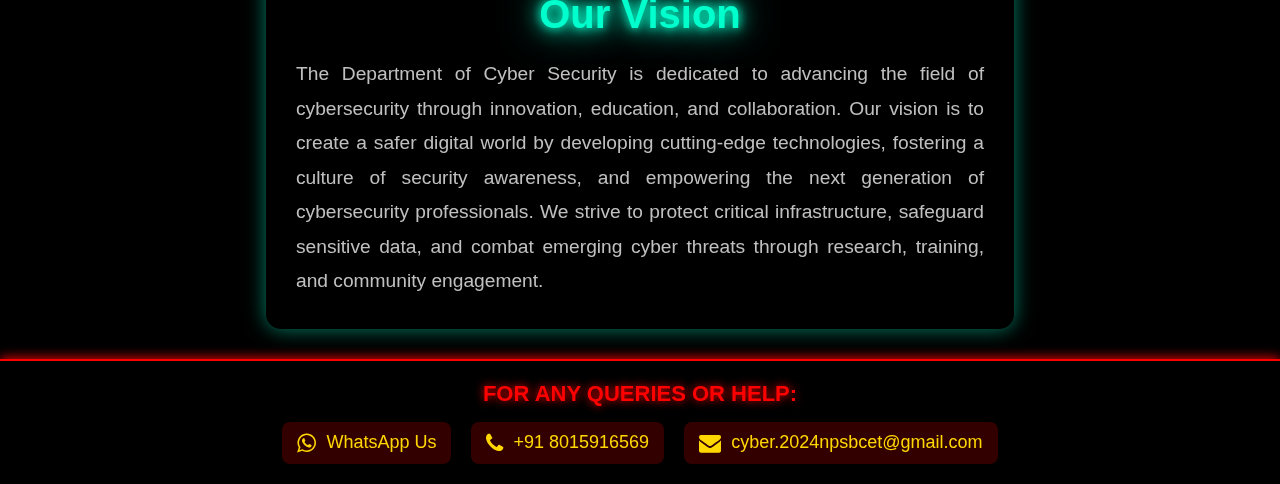
==== commit ef0cd6cf: "added pic" ====
--- a/about-us.html
+++ b/about-us.html
@@ -90,7 +90,7 @@
       <div class="team-members">
         <div class="team-container">
           <div class="team-circle">
-            <img src="/assets/images/teams" alt="Person 1" />
+            <img src="/assets/images/teams/simi.jpg" alt="Person 1" />
           </div>
           <div class="team-box">
             <p class="team-name">Dr.G.Simi Margarat</p>
--- a/assets/css/Styles.css
+++ b/assets/css/Styles.css
@@ -187,6 +187,10 @@
   padding-top: 5vh;
   text-align: left;
 }
+#ko{
+  display: flex;
+  justify-content: center;
+}
 .welcome h2 {
   color: beige;
   font-size: 8vh;
@@ -212,6 +216,7 @@
 .tech-des {
   color: beige;
   font-family: "Poppins", sans-serif;
+  font-size: 5vh;
 }
 #event-main {
   margin-top: 20vh;
@@ -576,6 +581,7 @@
   .tech-des {
     color: beige;
     font-family: "Poppins", sans-serif;
+    font-size: 5vw;
   }
   #non-tech-ha {
     font-size: 3.5vh;
@@ -721,9 +727,9 @@
   }
 }
 /* counter section  */
-#count {
+/* #count {
   background: #f6f9f9;
-}
+} */
 
 #count .count-wrapper {
   background-image: linear-gradient(65deg, #d9e224 0, #f04444 100%);
@@ -736,7 +742,7 @@
   top: -40px;
   /* z-index: 2; */
   display: inline-block;
-  width: 100%;
+  width: 80%;
 }
 
 .time-count div {
@@ -746,8 +752,7 @@
 .time-entry {
   display: inline-block;
   margin: 15px 0;
-  width: 24%;
-  float: left;
+  width: 22%;
   margin-right: 0;
   border: none;
   position: relative;
@@ -784,7 +789,9 @@
   -ms-transform: translateY(-18%);
   transform: translateY(-18%);
 }
-
+/* .time-entry p{
+  font-size: 12px;
+} */
 .time-entry:first-child {
   border-left: none;
 }
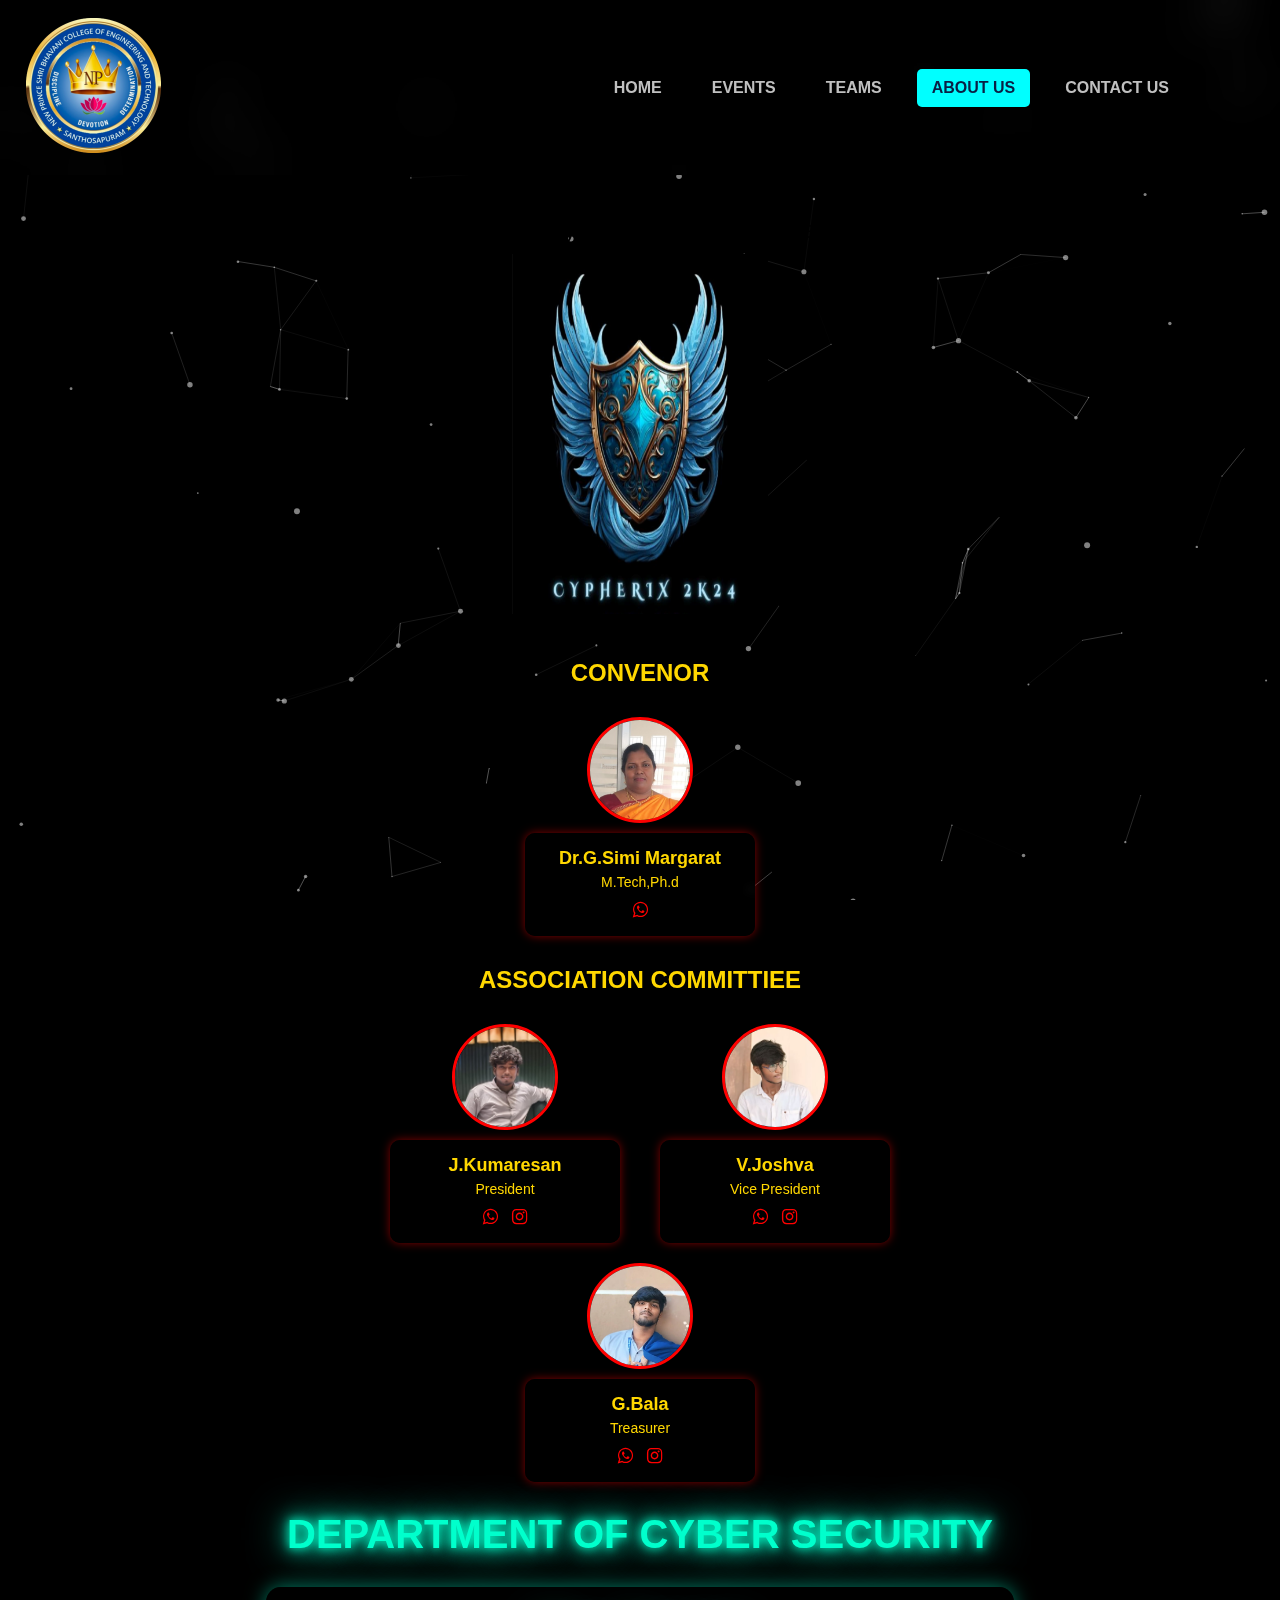
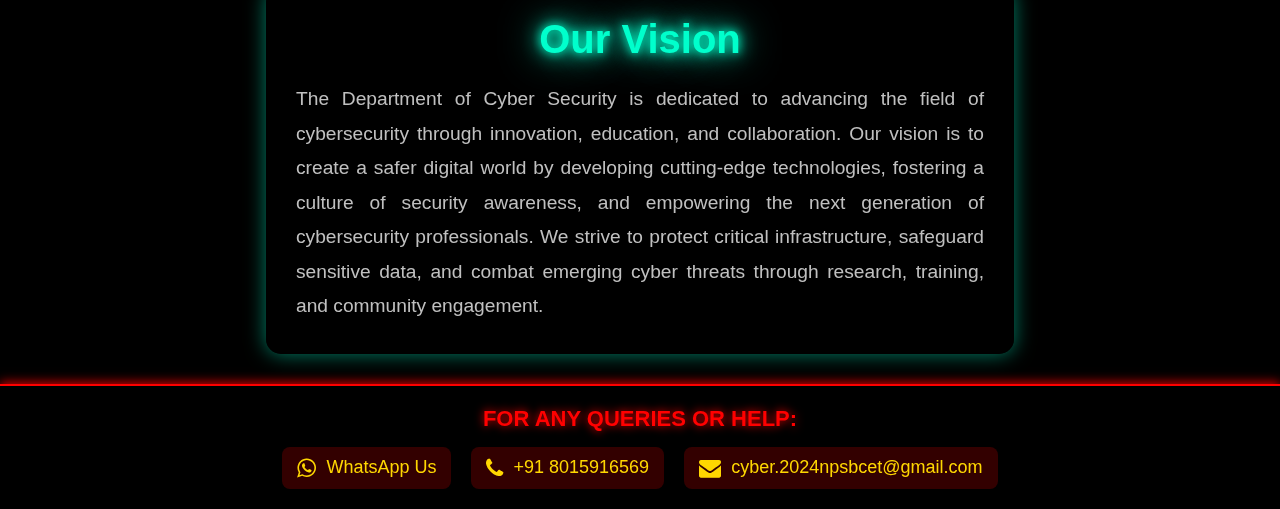
==== commit 0a9af383: "added headings to aboutus" ====
--- a/about-us.html
+++ b/about-us.html
@@ -71,7 +71,7 @@
         Organized by Cyber Security Department and
       </p>
       <!-- Cypherix Logo -->
-      <div style="display: flex; justify-content: center">
+      <div style="margin-bottom: 2vh;display: flex; justify-content: center">
         <img
           id="cyphlo"
           src="/assets/images/cypherixLogo.png"
@@ -86,7 +86,7 @@
 
     <!-- Row 1: Technical Event Heads -->
     <div class="team-row">
-      <h2 class="row-heading">CONVENOR</h2>
+      <h2 class="row-heading" style="margin-top: 3vh;">CONVENOR</h2>
       <div class="team-members">
         <div class="team-container">
           <div class="team-circle">
@@ -303,7 +303,7 @@
       }
 
       .row-heading {
-        color: ffd700; /* Gold */
+        color: #ffd700; /* Gold */
         font-size: 24px;
         font-weight: bold;
         margin-bottom: 20px;
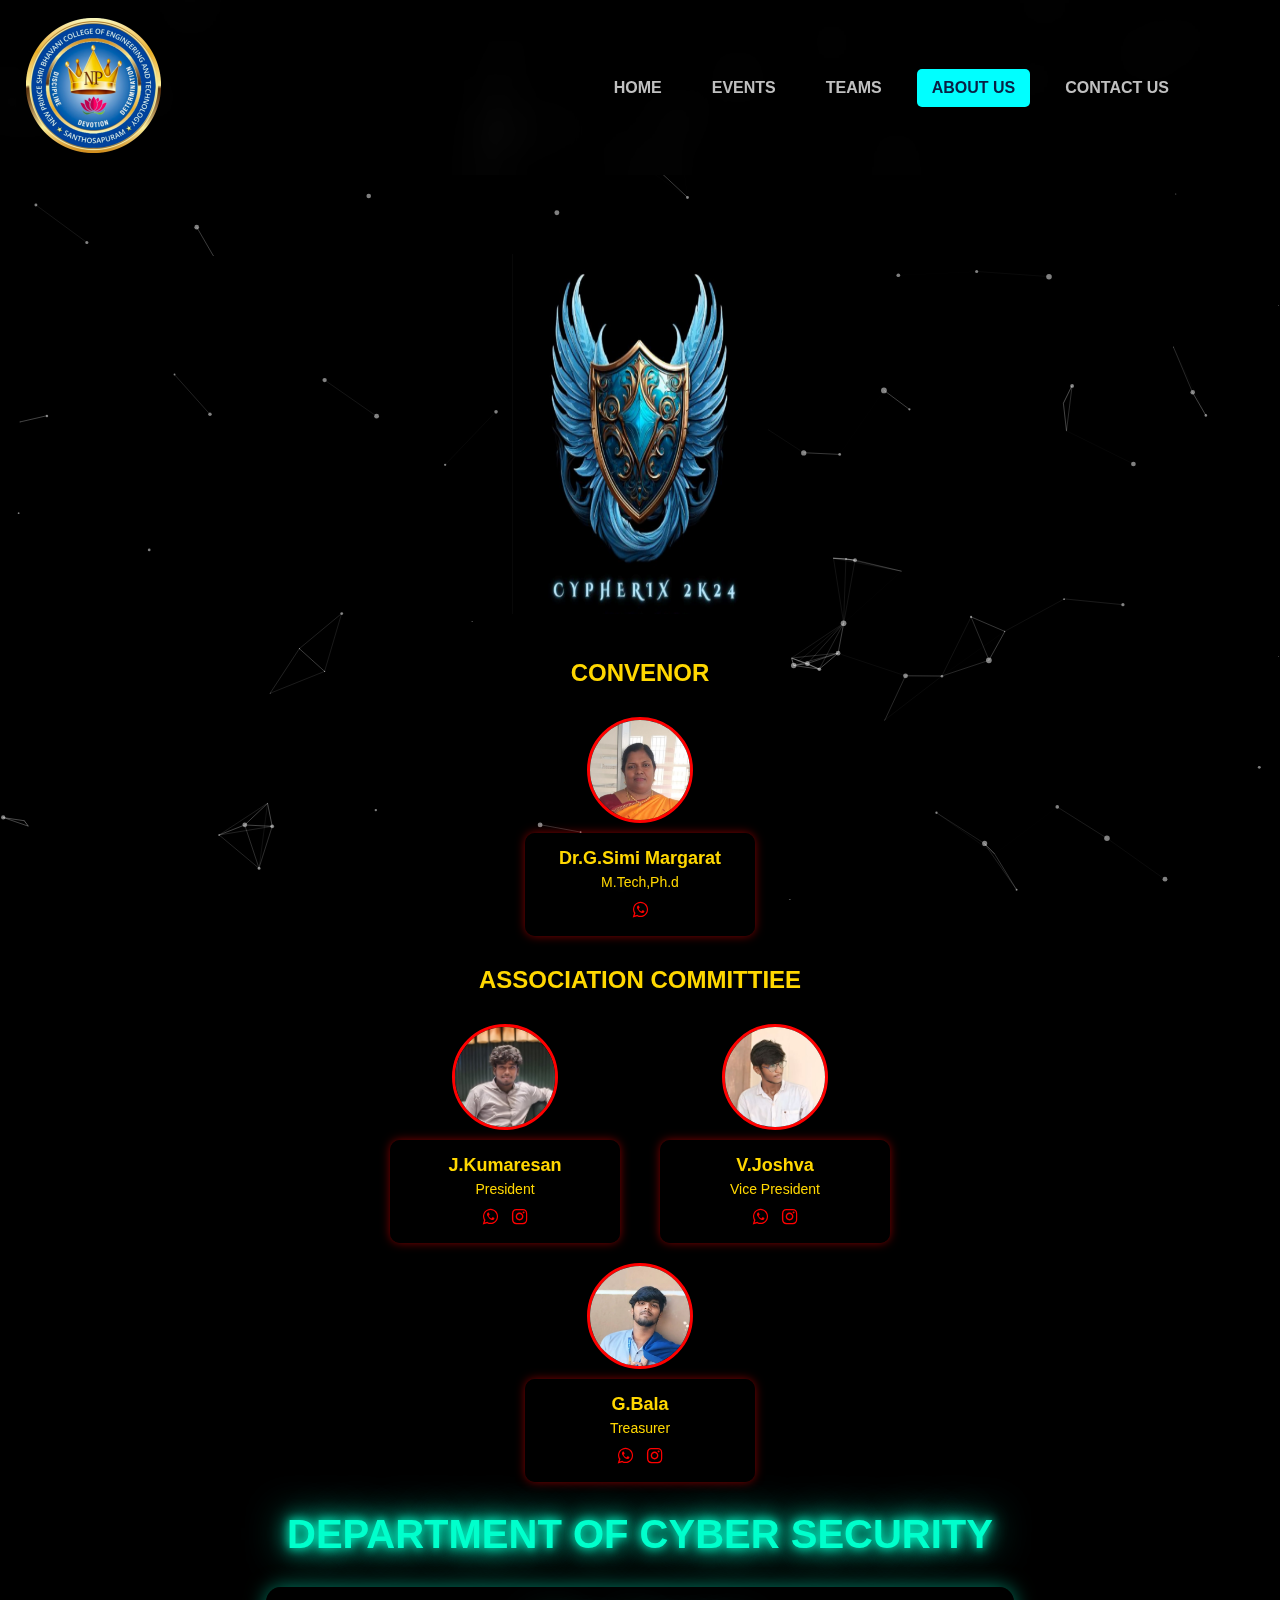
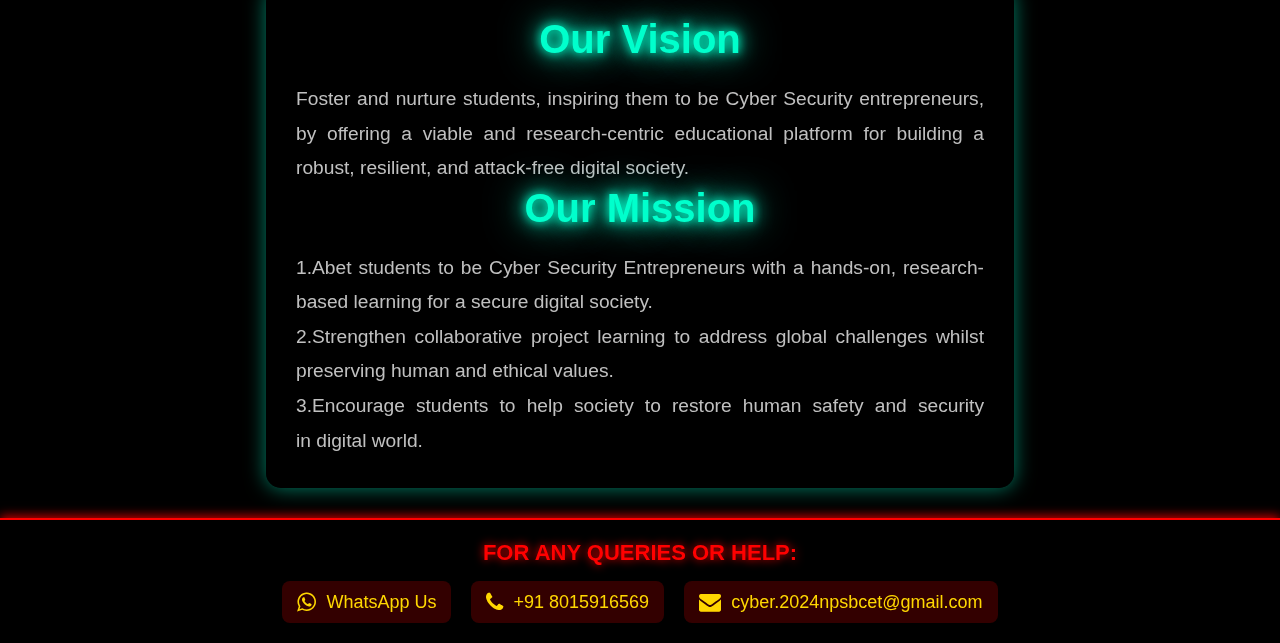
==== commit a36d3fb6: "added dhina pic" ====
--- a/about-us.html
+++ b/about-us.html
@@ -181,15 +181,13 @@
           <div class="team-box-large">
             <p class="team-name special-heading">Our Vision</p>
             <p class="team-specialization-large">
-              The Department of Cyber Security is dedicated to advancing the
-              field of cybersecurity through innovation, education, and
-              collaboration. Our vision is to create a safer digital world by
-              developing cutting-edge technologies, fostering a culture of
-              security awareness, and empowering the next generation of
-              cybersecurity professionals. We strive to protect critical
-              infrastructure, safeguard sensitive data, and combat emerging
-              cyber threats through research, training, and community
-              engagement.
+              Foster and nurture students, inspiring them to be Cyber Security entrepreneurs, by offering a viable and research-centric educational platform for building a robust, resilient, and attack-free digital society.
+            </p>
+            <p class="team-name special-heading">Our Mission</p>
+            <p class="team-specialization-large">
+              1.Abet students to be Cyber Security Entrepreneurs with a hands-on, research-based learning for a secure digital society. <br>
+2.Strengthen collaborative project learning to address global challenges whilst preserving human and ethical values. <br>
+3.Encourage students to help society to restore human safety and security in digital world. <br>
             </p>
           </div>
         </div>
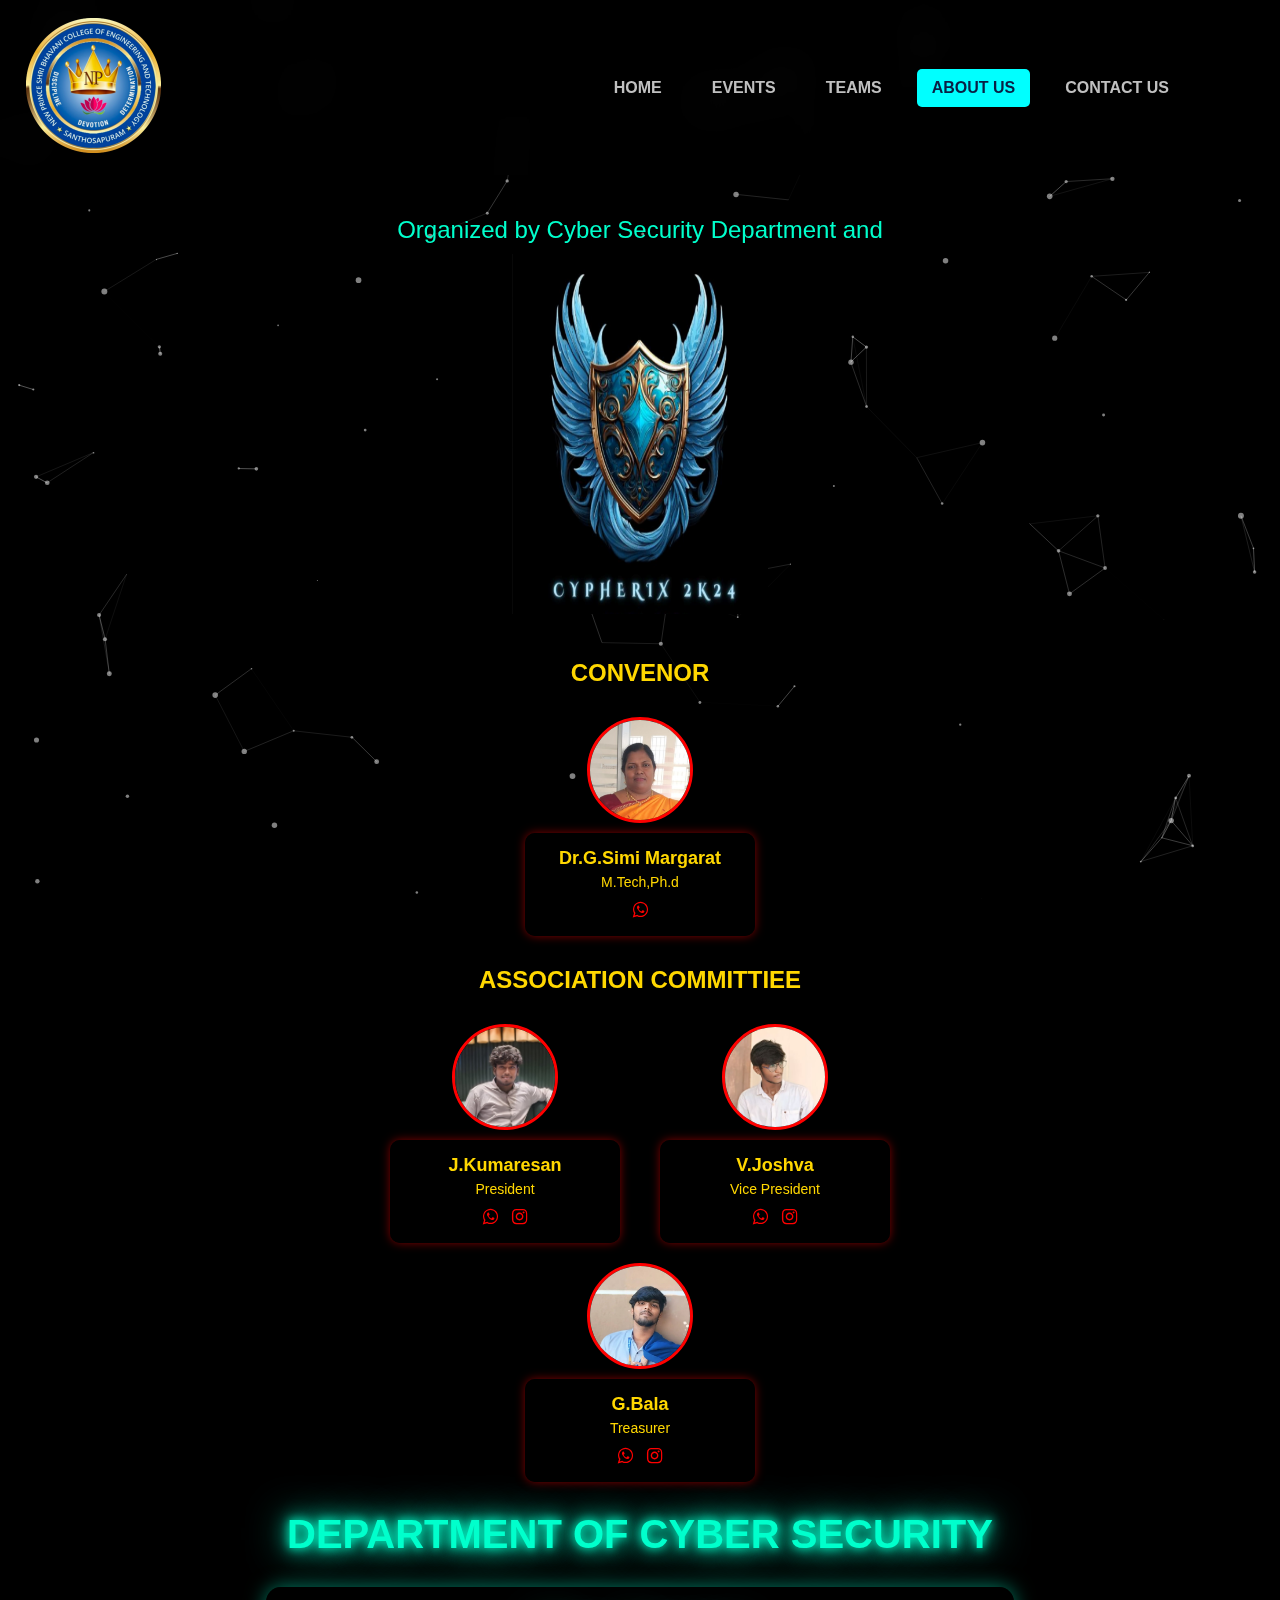
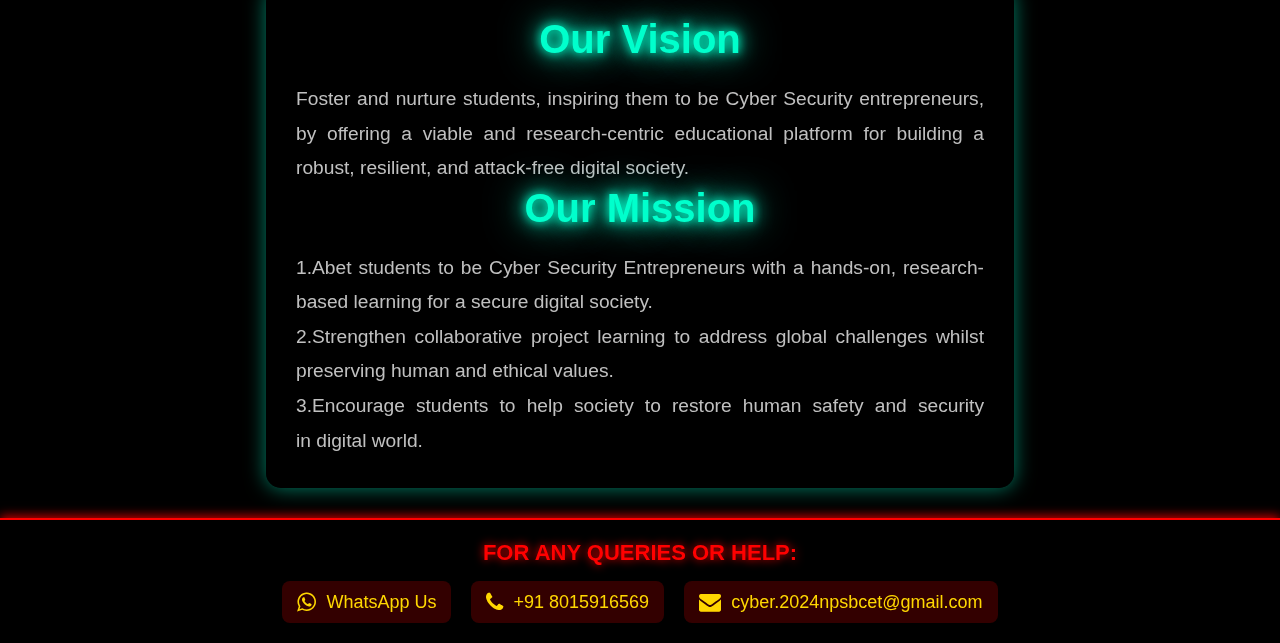
==== commit d97c0b59: "added li4" ====
--- a/about-us.html
+++ b/about-us.html
@@ -63,7 +63,7 @@
       <p
         style="
           font-size: 1.5rem;
-          color: 00ffcc;
+          color: #00ffcc;
           text-align: center;
           margin-bottom: 10px;
         "
--- a/assets/css/Styles.css
+++ b/assets/css/Styles.css
@@ -490,6 +490,8 @@
   max-height: 35vh;
   text-align: left;
 }
+
+
 .rega {
   display: block;
   width: fit-content;
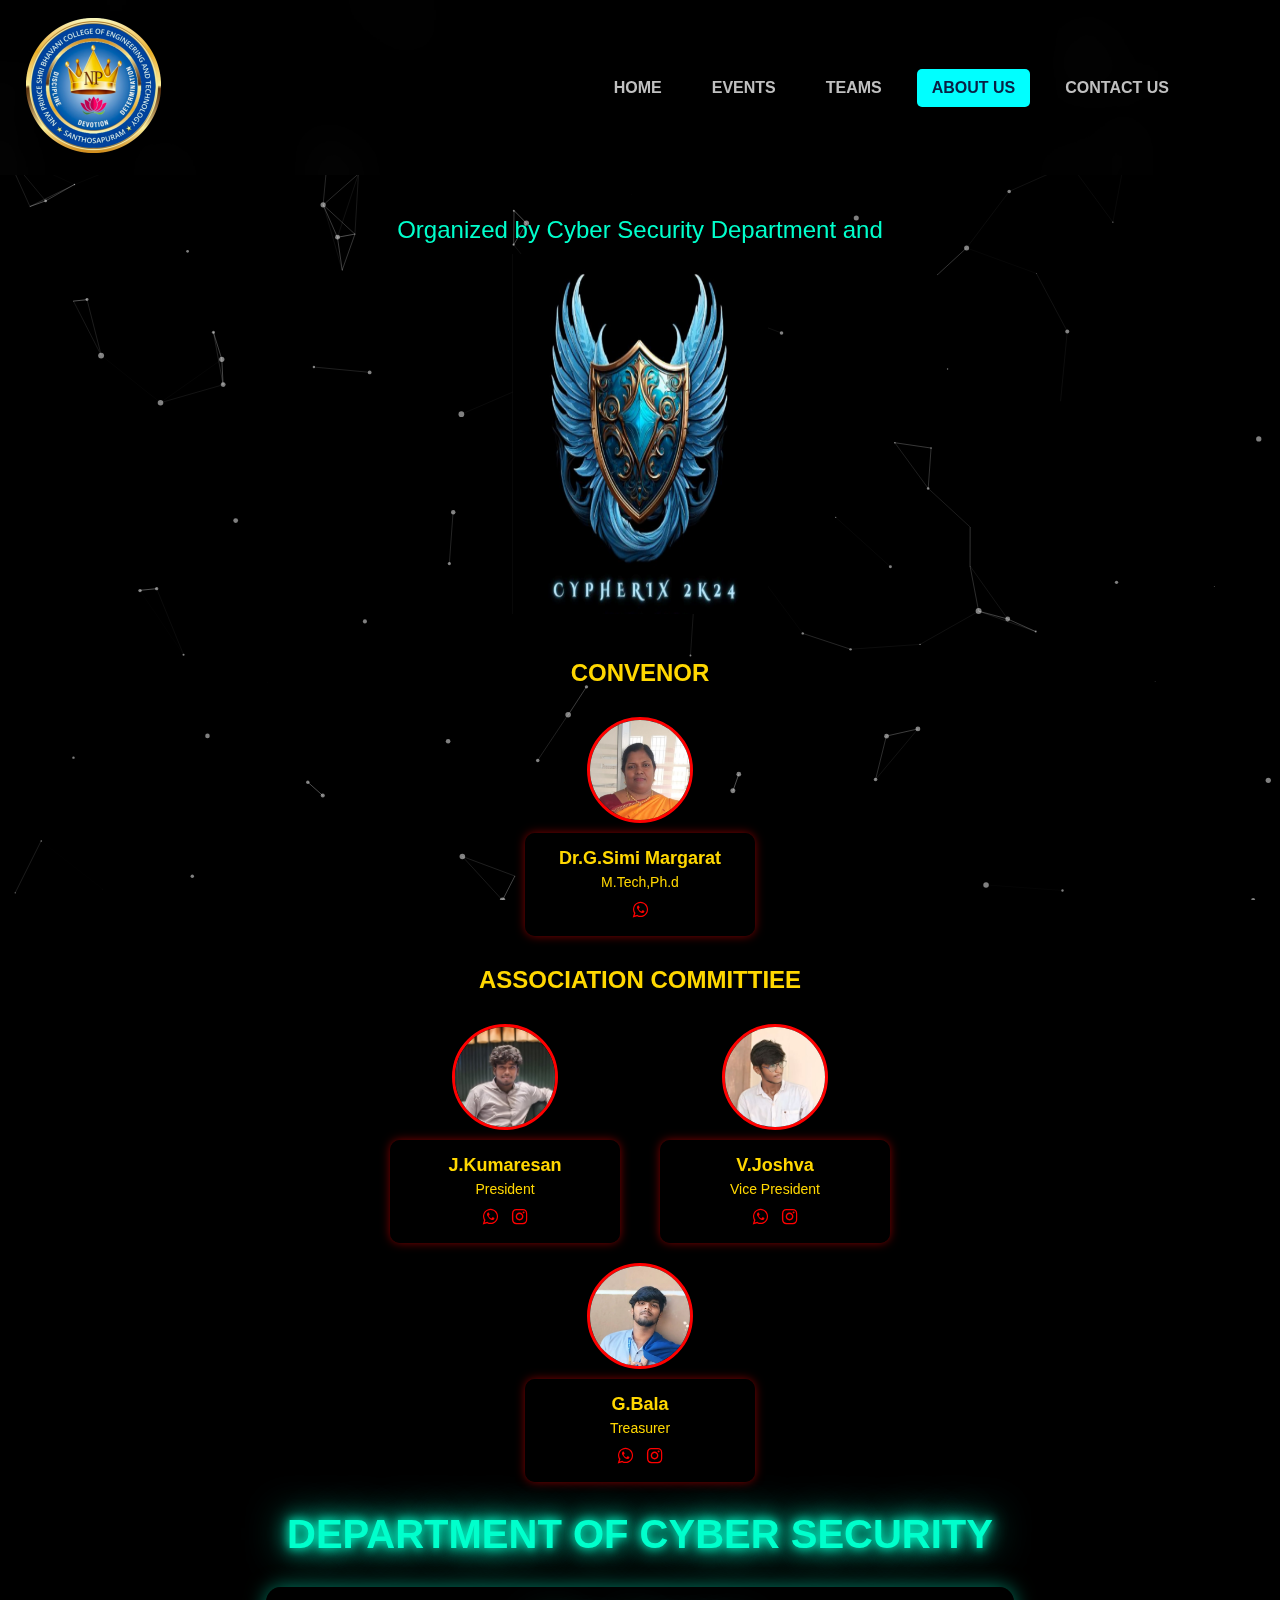
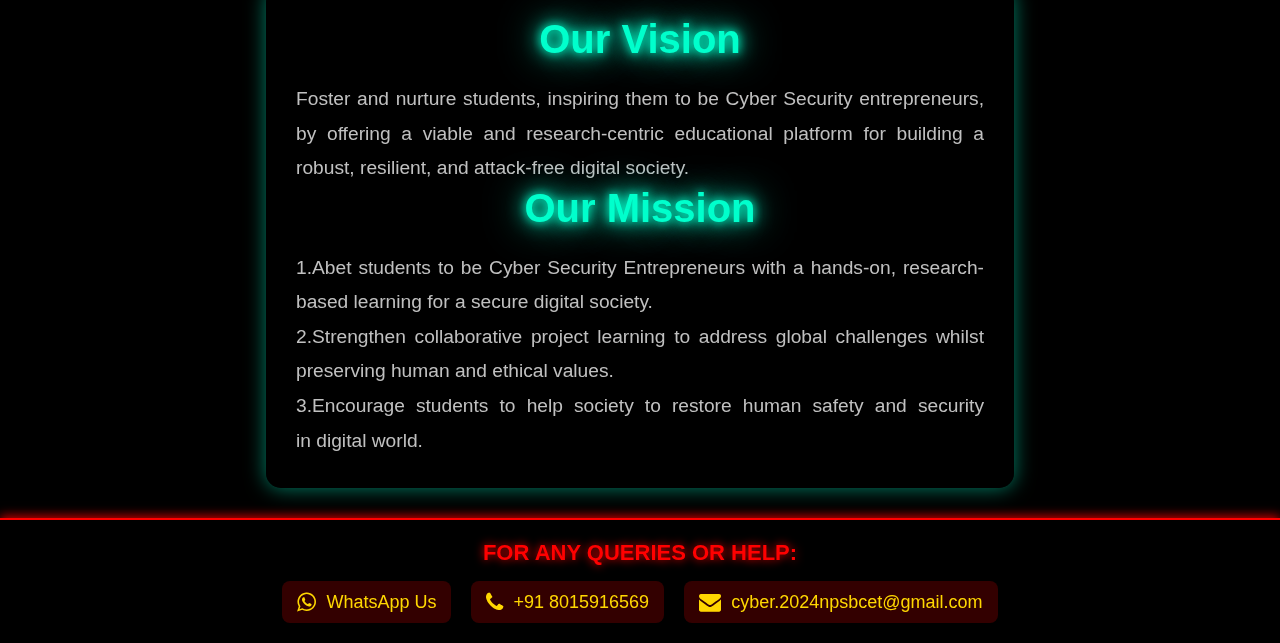
==== commit 4f90a5c7: "added css2" ====
--- a/about-us.html
+++ b/about-us.html
@@ -11,9 +11,7 @@
       particlesJS.load(
         "particles-js",
         "assets/particlesjs-config.json",
-        function () {
-          console.log("Particles.js configuration loaded successfully!");
-        }
+         
       );
     </script>
     <title>About Us</title>
--- a/assets/css/Styles.css
+++ b/assets/css/Styles.css
@@ -490,8 +490,38 @@
   max-height: 35vh;
   text-align: left;
 }
-
-
+.event-warning {
+  background: rgba(255, 0, 0, 0.8);
+  color: gold;
+  font-size: 18px;
+  font-weight: bold;
+  text-align: center;
+  padding: 10px;
+  border-radius: 8px;
+  margin: 20px auto;
+  max-width: 90%;
+  box-shadow: 0 0 10px red;
+  display: flex;
+  align-items: center;
+  justify-content: center;
+  gap: 10px;
+}
+
+.event-warning i {
+  font-size: 22px;
+  color: gold;
+}
+
+@media (max-width: 600px) {
+  .event-warning {
+    font-size: 14px;
+    padding: 8px;
+  }
+
+  .event-warning i {
+    font-size: 18px;
+  }
+}
 .rega {
   display: block;
   width: fit-content;
@@ -625,11 +655,25 @@
     height: 30vh;
   }
   #tech-he {
-    font-size: 30px; /* Reduce font size */
+    font-size: 40px; /* Reduce font size */
     flex-direction: column; /* Stack text vertically */
     text-align: center;
     gap: 5px;
     margin-top: 20vh;
+  }
+  .tech-wo {
+    color: white;
+    font-size: 10vw;
+    animation: flicker 2s infinite alternate;
+  }
+  .events-wo {
+    color: #00c9a7;
+    font-size: 10vw;
+    animation: flicker 2s infinite alternate-reverse;
+    /* position: relative; */
+  }
+  #ev{
+    font-size: 9vw;
   }
   .non-tech-logo-container {
     margin-top: 0;
